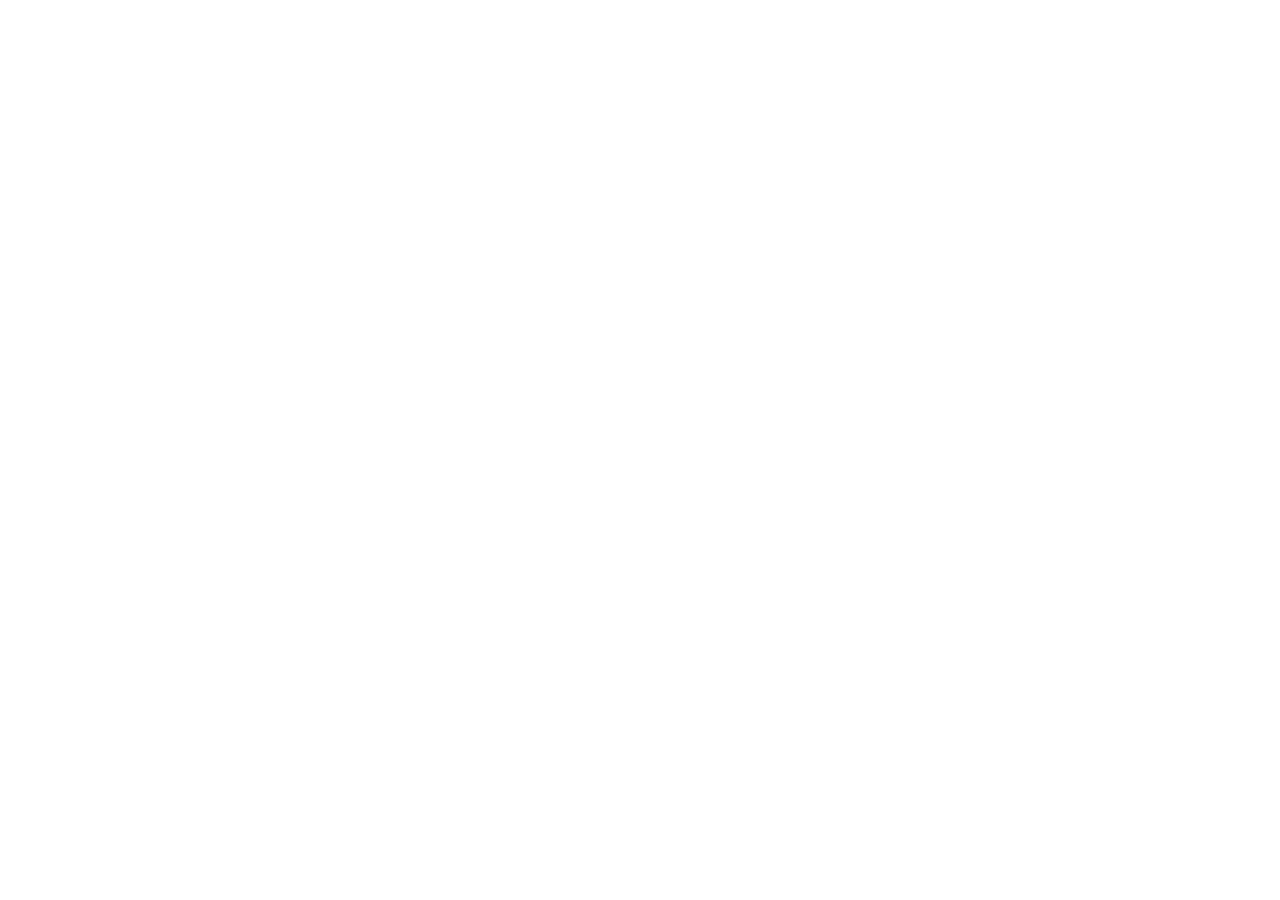
==== index.html @ 04d10de7 "Create index.html" ====
<!DOCTYPE html>
<html lang="pt-br">
<head>
    <meta charset="UTF-8">
    <meta name="viewport" content="width=device-width, initial-scale=1.0">
    <link rel="shortcut icon" href="favicon.ico" type="image/x-icon">
    <title>Projeto Redes Sociais</title>
</head>
<body>
    
</body>
</html>
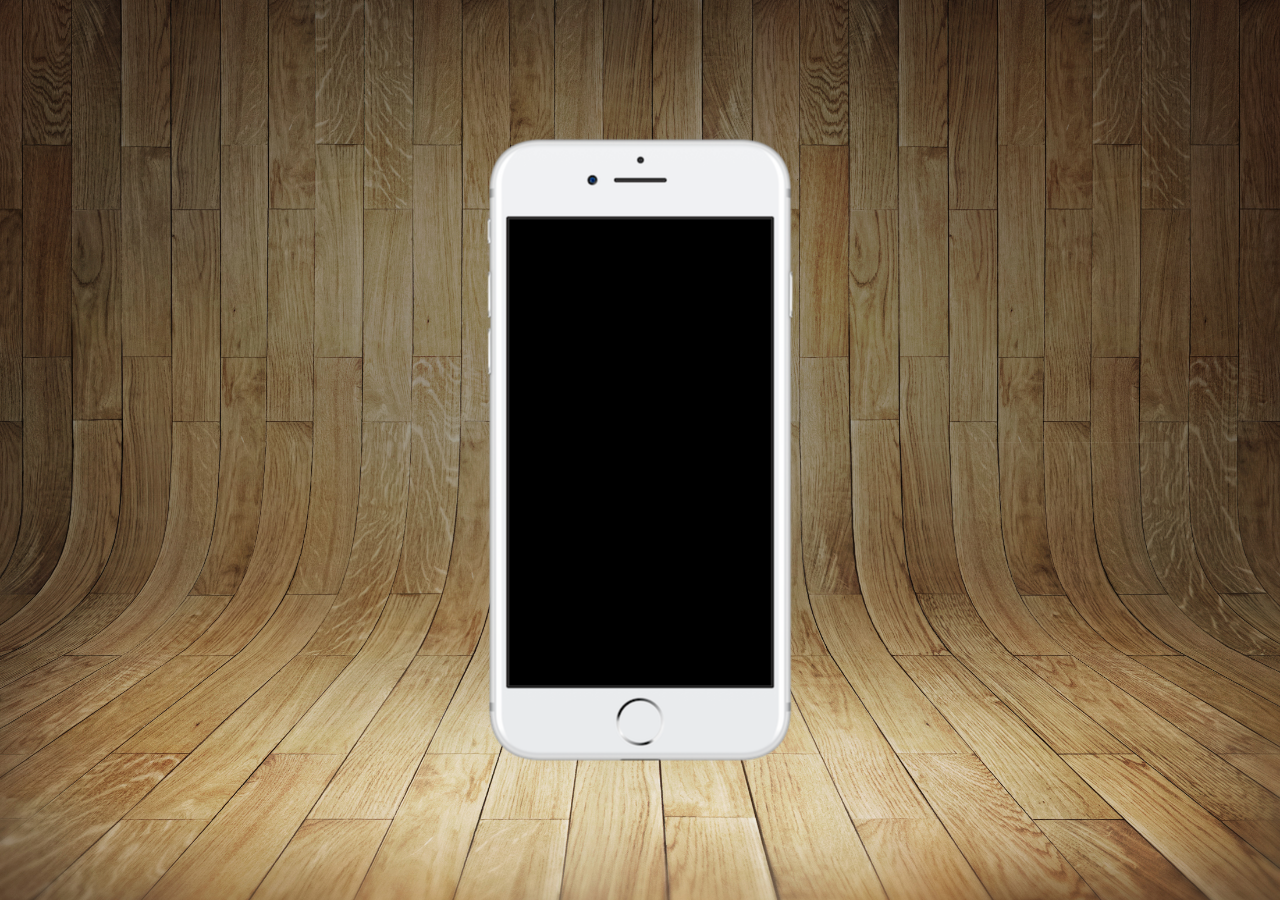
==== commit 80646ed7: "atualização" ====
--- a/index.html
+++ b/index.html
@@ -4,9 +4,18 @@
     <meta charset="UTF-8">
     <meta name="viewport" content="width=device-width, initial-scale=1.0">
     <link rel="shortcut icon" href="favicon.ico" type="image/x-icon">
+    <link rel="stylesheet" href="estilos/style.css">
     <title>Projeto Redes Sociais</title>
 </head>
 <body>
-    
+    <main>
+        <section id="telefone">
+
+        </section>
+
+        <section id="redes-sociais">
+
+        </section>
+    </main>
 </body>
 </html>
--- a/estilos/style.css
+++ b/estilos/style.css
@@ -0,0 +1,36 @@
+@charset "UTF-8";
+
+* {
+    margin: 0px;
+    padding: 0px;
+    font-family: Arial, Helvetica, sans-serif;
+}
+
+html, body {
+    height: 100vh;
+    width: 100vw;
+    background-color: black;
+}
+
+body {
+    background: url('../imagens/fundo-madeira.jpg') no-repeat top center;
+    background-size: cover;
+    background-attachment: fixed;
+}
+
+main {
+    height: 100vh;
+    position: relative;
+   
+}
+
+section#telefone {
+    position: absolute;
+    top: 50%;
+    left: 50%;
+    transform: translate(-50%, -50%);
+    height: 627px;
+    width: 311px;
+    background: url('../imagens/frame-iphone.png') no-repeat;
+    
+}
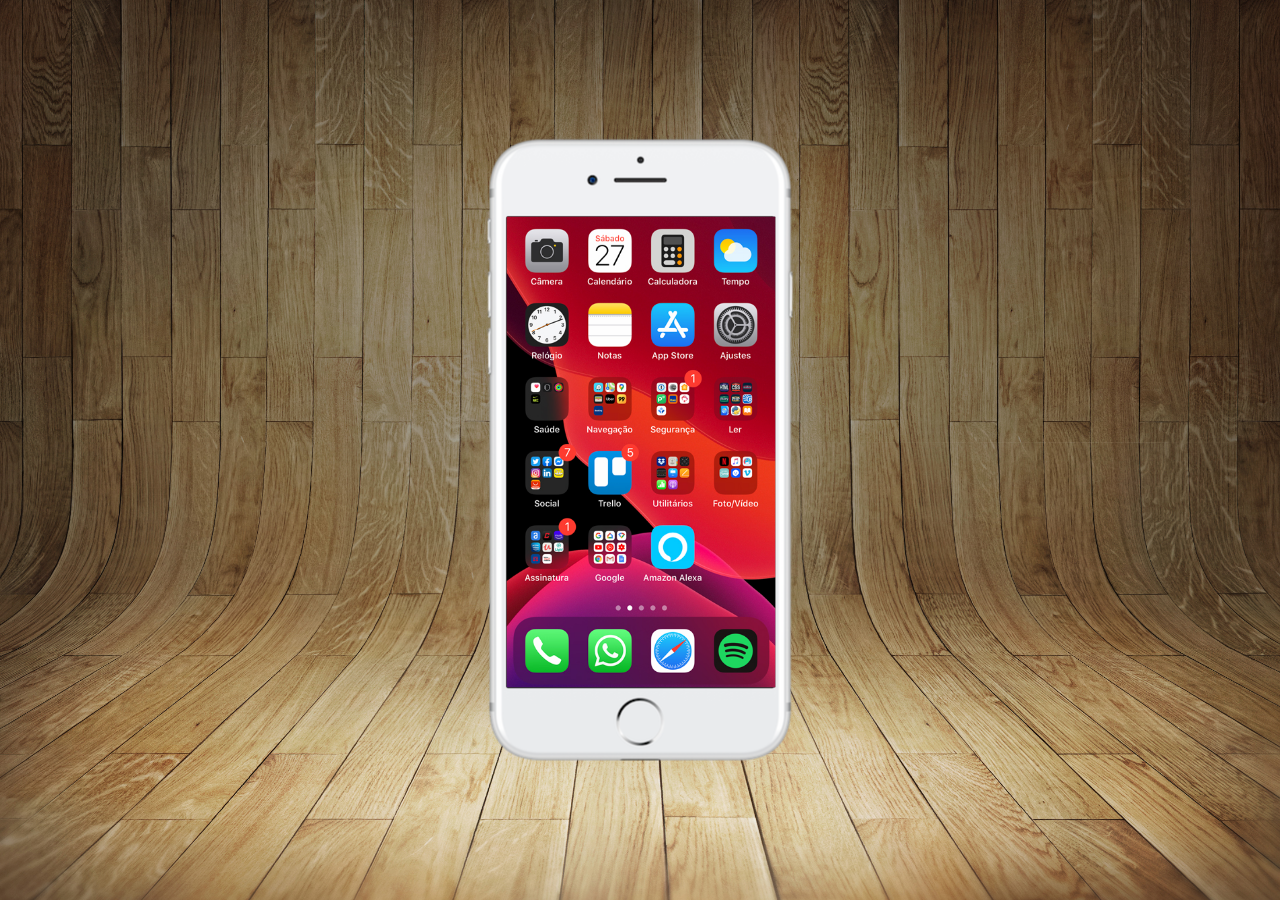
==== commit ddfebe5f: "criei a tela home" ====
--- a/index.html
+++ b/index.html
@@ -10,7 +10,7 @@
 <body>
     <main>
         <section id="telefone">
-
+            <iframe src="home.html" name="tela" id="tela" frameborder="0"></iframe>
         </section>
 
         <section id="redes-sociais">
--- a/estilos/style.css
+++ b/estilos/style.css
@@ -33,4 +33,12 @@
     width: 311px;
     background: url('../imagens/frame-iphone.png') no-repeat;
     
+}
+
+iframe#tela {
+    position: relative;
+    top:  80px;
+    left: 22px;
+    width: 269px;
+    height: 471px;
 }
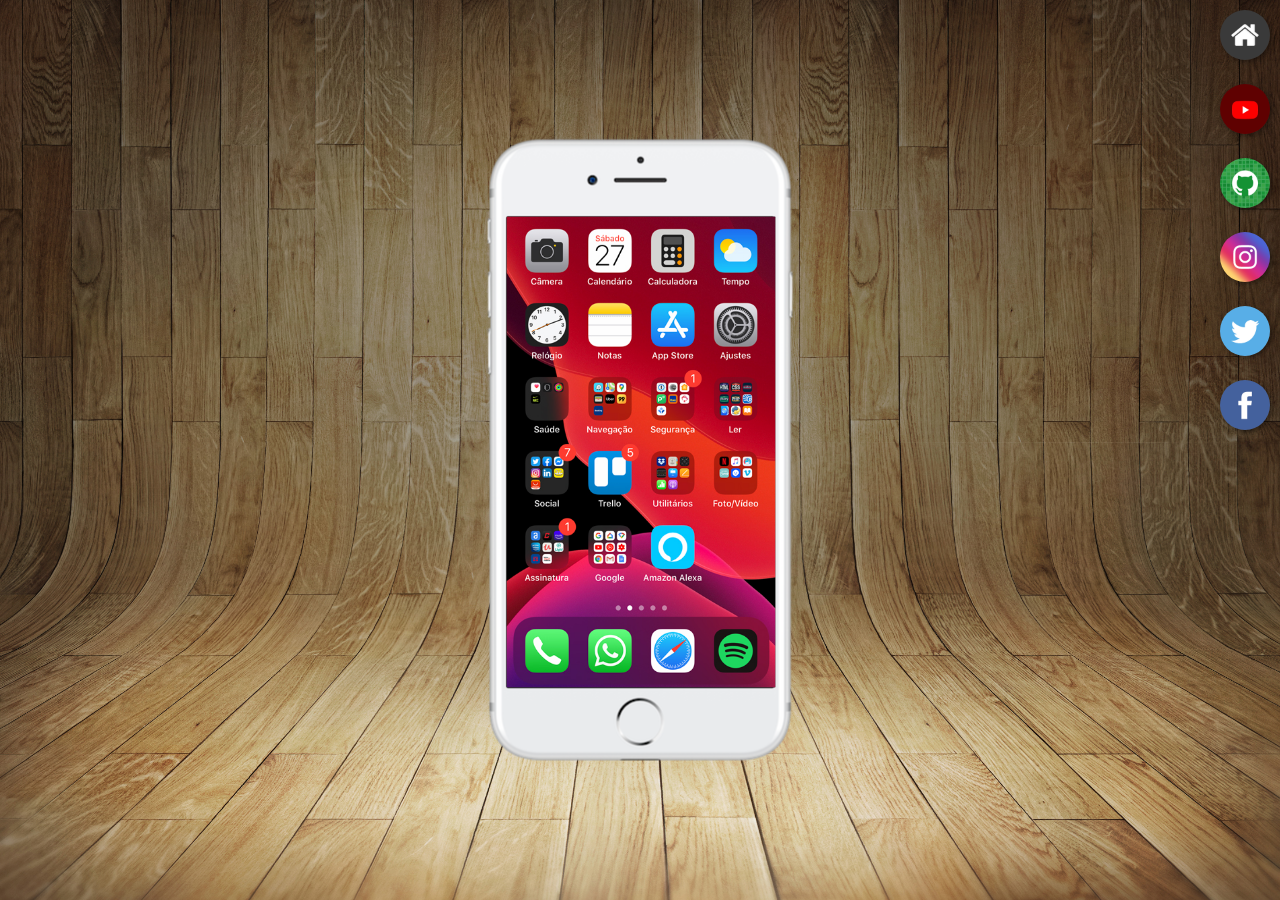
==== commit 4caba3ac: "atualizações" ====
--- a/index.html
+++ b/index.html
@@ -10,11 +10,18 @@
 <body>
     <main>
         <section id="telefone">
-            <iframe src="home.html" name="tela" id="tela" frameborder="0"></iframe>
+            <iframe src="home.html" name="tela" id="tela" frameborder="0">
+                Seu navegador não é compatível com isso.
+            </iframe>
         </section>
 
         <section id="redes-sociais">
-
+            <a href="#" target="tela"><img src="imagens/logo-home.jpg" alt="Home"></a> <br>
+            <a href="#" target="tela"><img src="imagens/logo-youtube.jpg" alt=""></a> <br>
+            <a href="#" target="tela"><img src="imagens/logo-github.jpg" alt=""></a> <br>
+            <a href="#" target="tela"><img src="imagens/logo-instagram.jpg" alt=""></a> <br>
+            <a href="#" target="tela"><img src="imagens/logo-twitter.jpg" alt=""></a> <br>
+            <a href="#" target="tela"><img src="imagens/logo-facebook.jpg" alt=""></a> 
         </section>
     </main>
 </body>
--- a/estilos/style.css
+++ b/estilos/style.css
@@ -41,4 +41,24 @@
     left: 22px;
     width: 269px;
     height: 471px;
+}
+
+section#redes-sociais {
+    text-align: right;
+}
+
+
+section#redes-sociais img {
+    width: 50px;
+    margin: 10px;
+    border-radius: 50%;
+    box-shadow: 2px 2px 5px rgba(0, 0, 0, 0.404);
+    box-sizing: border-box;
+}
+
+section#redes-sociais img:hover {
+    border: 2px solid rgba(255, 255, 255, 0.644);
+    transform: translate(-3px, -3px);
+    box-shadow: 5px 5px 10px rgba(0, 0, 0, 0.603);
+    transition: transform 0,5s;
 }
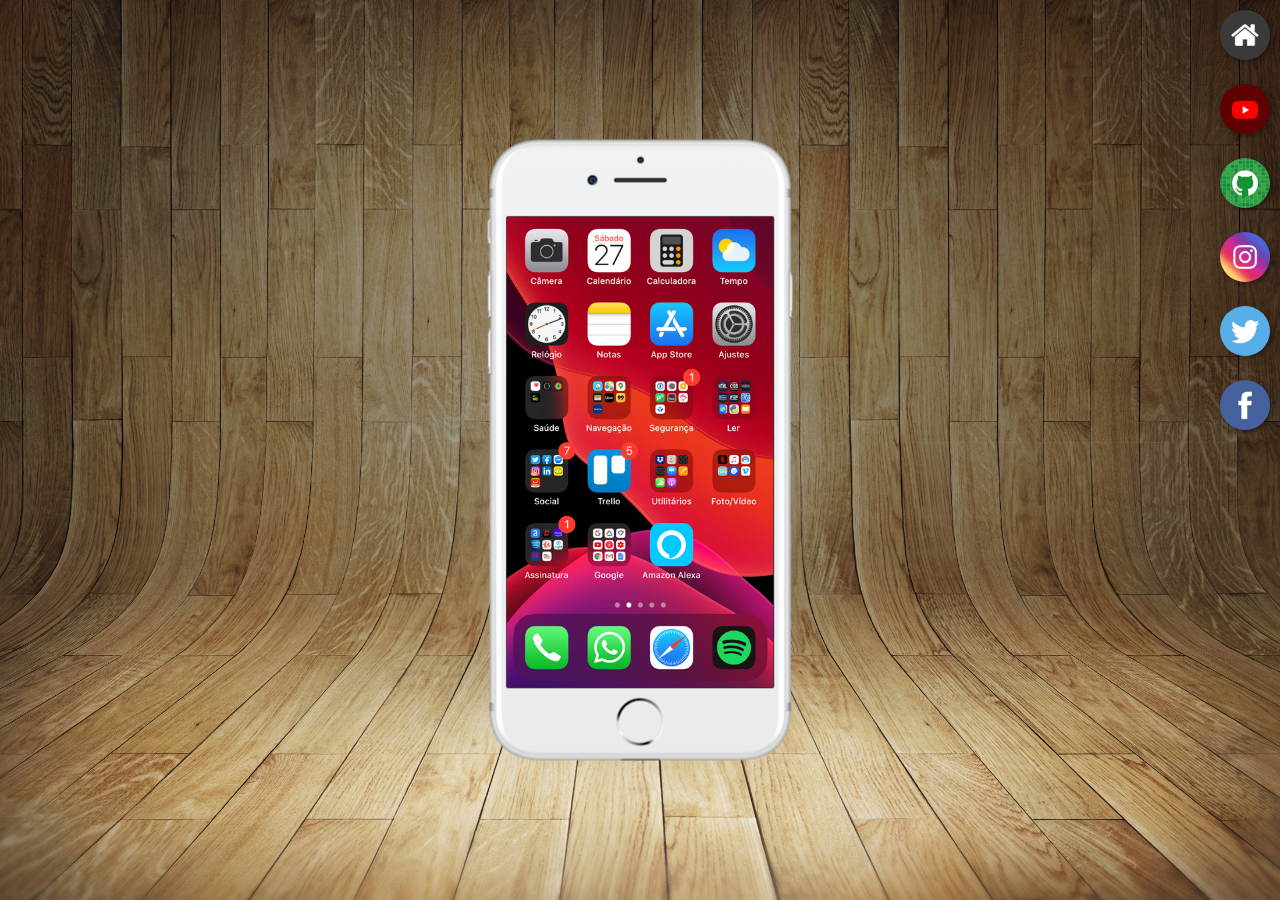
==== commit 6f6f3c8d: "atualizações" ====
--- a/index.html
+++ b/index.html
@@ -16,12 +16,17 @@
         </section>
 
         <section id="redes-sociais">
-            <a href="#" target="tela"><img src="imagens/logo-home.jpg" alt="Home"></a> <br>
-            <a href="#" target="tela"><img src="imagens/logo-youtube.jpg" alt=""></a> <br>
-            <a href="#" target="tela"><img src="imagens/logo-github.jpg" alt=""></a> <br>
-            <a href="#" target="tela"><img src="imagens/logo-instagram.jpg" alt=""></a> <br>
-            <a href="#" target="tela"><img src="imagens/logo-twitter.jpg" alt=""></a> <br>
-            <a href="#" target="tela"><img src="imagens/logo-facebook.jpg" alt=""></a> 
+            <a href="home.html" target="tela"><img src="imagens/logo-home.jpg" alt="Home"></a> <br>
+
+            <a href="youtube.html" target="tela"><img src="imagens/logo-youtube.jpg" alt=""></a> <br>
+
+            <a href="github.html" target="tela"><img src="imagens/logo-github.jpg" alt=""></a> <br>
+
+            <a href="insta.html" target="tela"><img src="imagens/logo-instagram.jpg" alt=""></a> <br>
+
+            <a href="twitter.html" target="tela"><img src="imagens/logo-twitter.jpg" alt=""></a> <br>
+
+            <a href="face.html" target="tela"><img src="imagens/logo-facebook.jpg" alt=""></a> <br>
         </section>
     </main>
 </body>
--- a/estilos/style.css
+++ b/estilos/style.css
@@ -39,7 +39,7 @@
     position: relative;
     top:  80px;
     left: 22px;
-    width: 269px;
+    width: 267px;
     height: 471px;
 }
 
@@ -61,4 +61,5 @@
     transform: translate(-3px, -3px);
     box-shadow: 5px 5px 10px rgba(0, 0, 0, 0.603);
     transition: transform 0,5s;
-}+}
+
